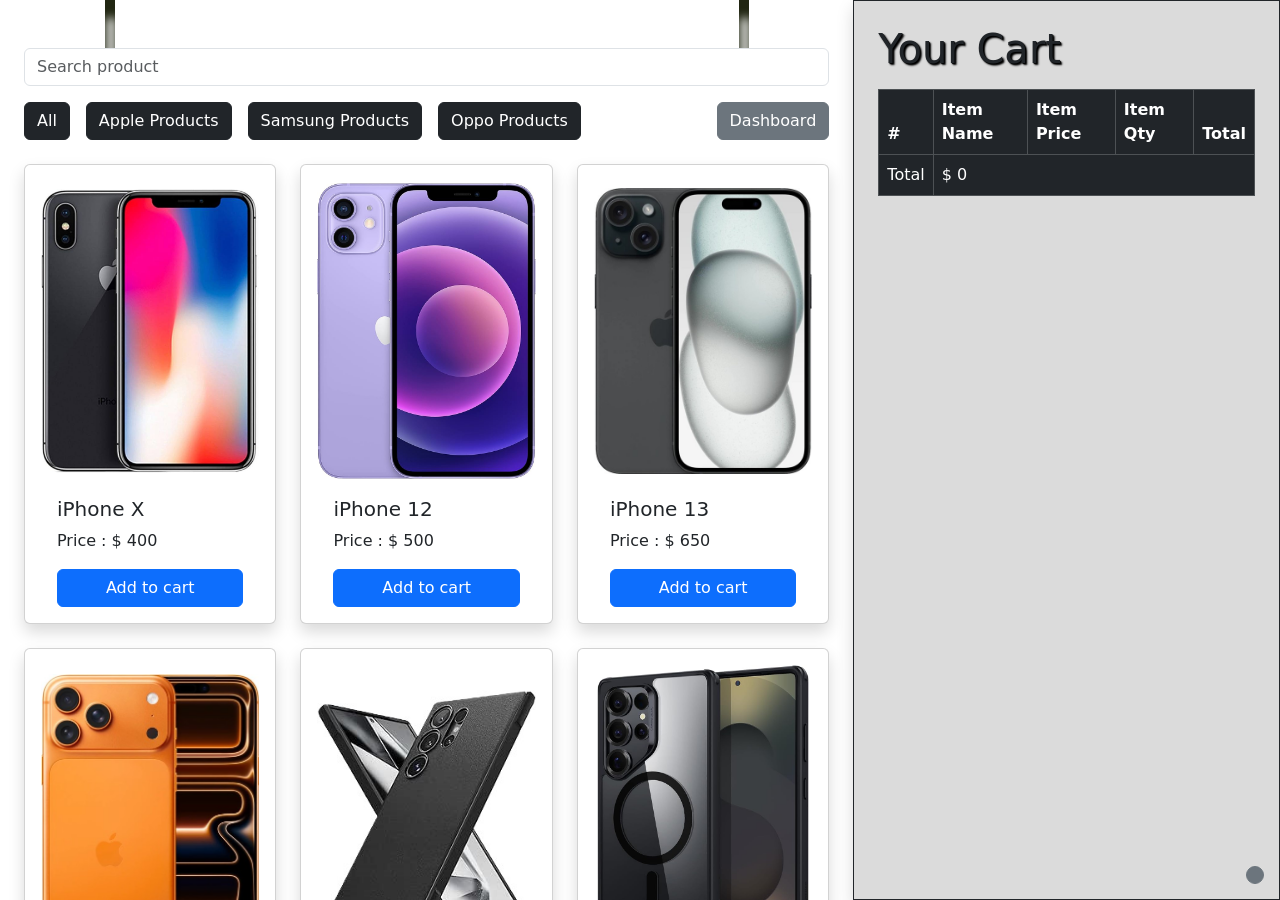
==== index.html @ 7dda522f "L25 cart task" ====
<!DOCTYPE html>
<html lang="en">

<head>
    <meta charset="UTF-8">
    <meta name="viewport" content="width=device-width, initial-scale=1.0">
    <link rel='stylesheet' href='https://cdnjs.cloudflare.com/ajax/libs/bootstrap/5.3.8/css/bootstrap.css'
        integrity='sha512-zylce7fP6h4usg536JBTRj2rt7q22Z0qicHSlgSK53Irtfkz37ate3KCQ59du+aXZV6R3yyL2X1LyGKBEUMZaw=='
        crossorigin='anonymous' />
    <link rel='stylesheet' href='https://cdnjs.cloudflare.com/ajax/libs/font-awesome/7.0.1/css/all.css'
        integrity='sha512-NhLySQDkiKSKnT+R795uaHWRQ7D3VuIvgeOLCK8cWq4w5fq4sWF90gj8eURpTqn/f1mFzqClpOz8JPlgVTLfFw=='
        crossorigin='anonymous' />
    <link rel="stylesheet" href="./index.css">
    <title>Products-Cart-system</title>
</head>

<body>
    <section id="home" class="d-flex col-12" style="height: 100dvh">
        <div class="products col-8 h-100 p-4 overflow-auto">
            <div class="search-wrapper mt-4 mb-3 d-flex align-items-center justify-content-center">
                <input type="text" class="form-control" placeholder="Search product" id="searchInput">
                <i class="fa-solid fa-magnifying-glass"></i>
            </div>

            <div class="d-flex justify-content-between align-items-center mb-4">
                <div class="d-flex gap-3">
                    <button class="btn btn-dark" onclick="filterProducts('all')">All</button>
                    <button class="btn btn-dark" onclick="filterProducts('iPhone')">Apple Products</button>
                    <button class="btn btn-dark" onclick="filterProducts('Samsung')">Samsung Products</button>
                    <button class="btn btn-dark" onclick="filterProducts('Oppo')">Oppo Products</button>
                </div>
                <a href="./admin/index.html" class="btn btn-secondary"><i class="fa-solid fa-gauge-high"></i>
                    Dashboard</a>
            </div>

            <div id="productsDiv" class="row g-4"></div>
        </div>
        <div class="cart col-4 h-100 border border-dark shadow overflow-auto">
            <div class="overlay p-4 col-12 h-100">
                <h1 class="mb-3">Your Cart</h1>
                <table class="table table-dark table-bordered align-middle">
                    <thead>
                        <tr>
                            <th>#</th>
                            <th>Item Name</th>
                            <th>Item Price</th>
                            <th>Item Qty</th>
                            <th>Total</th>
                        </tr>
                    </thead>
                    <tbody id="cartProductsBody"></tbody>
                    <tfoot>
                        <tr>
                            <td>Total</td>
                            <td colspan="4">$ <span id="totalProductsPrice"></span></td>
                        </tr>
                    </tfoot>
                </table>
            </div>
        </div>
    </section>

    <div class="linkToDashboard position-fixed z-3">
        <a href="./admin/index.html"
            class="btn btn-secondary rounded-circle d-flex align-items-center justify-content-center"><i
                class="fa-solid fa-gauge-high"></i></a>
    </div>

    <script src='https://cdnjs.cloudflare.com/ajax/libs/bootstrap/5.3.8/js/bootstrap.js'
        integrity='sha512-GKxQGmCBqm3YHCZTdqD3Bvsz+AHRObqztq6xDo+68527RxgVw7wF1TR5ZSBvtWiz5qzpOzUGGvxJbT/6UzzSOQ=='
        crossorigin='anonymous'></script>
    <script src="./data.js"></script>
    <script src="./index.js"></script>
</body>

</html>

<!-- View => m |v| c -->
---- index.css ----
* {
  padding: 0;
  margin: 0;
  box-sizing: border-box;
}

#home {
  .products {
    background: url(https://img.freepik.com/free-photo/aesthetic-product-backdrop-palm-leaves_53876-145560.jpg?semt=ais_hybrid&w=740&q=80)
      center/cover;

    &::-webkit-scrollbar {
      width: 10px;
    }

    &::-webkit-scrollbar-track {
      background: white;
    }

    &::-webkit-scrollbar-thumb {
      background: rgb(75, 75, 75);
      border: 2px solid white;
    }

    .search-wrapper {
      position: relative;

      &::after {
        content: "";
        position: absolute;
        bottom: 100%;
        right: 10%;
        width: 10px;
        height: 48px;
        background-color: transparent;
        box-shadow: inset 1px 17px 10px 1px #212612;
      }

      &::before {
        content: "";
        position: absolute;
        bottom: 100%;
        left: 10%;
        width: 10px;
        height: 48px;
        background-color: transparent;
        box-shadow: inset 1px 17px 10px 1px #212612;
      }

      i {
        font-size: 18px;
        position: absolute;
        top: 50%;
        transform: translateY(-50%);
        right: 12px;
        z-index: 10;
      }
    }
  }

  .cart {
    background: url(https://img.freepik.com/premium-vector/realistic-detailed-3d-metallic-supermarket-cart-seamless-pattern-background-white-purchase-basket-supermarket-market-retail-vector-illustration-trolley_287964-5761.jpg?semt=ais_rp_50_assets&w=740&q=80)
      center/contain;

    .overlay {
      background-color: rgba(74, 74, 74, 0.2);

      h1 {
        text-shadow:
          1px 1px 1px black,
          2px 2px 2px black;
      }
    }
  }
}

.linkToDashboard {
  bottom: 1rem;
  right: 1rem;

  a.btn {
    aspect-ratio: 1/1;
    padding: 8px;

    i {
      font-size: 1.5rem;
    }
  }
}

h1,
h2,
h3,
h4,
h5,
h6,
p,
span,
ul,
i {
  margin: 0;
  padding: 0;
}
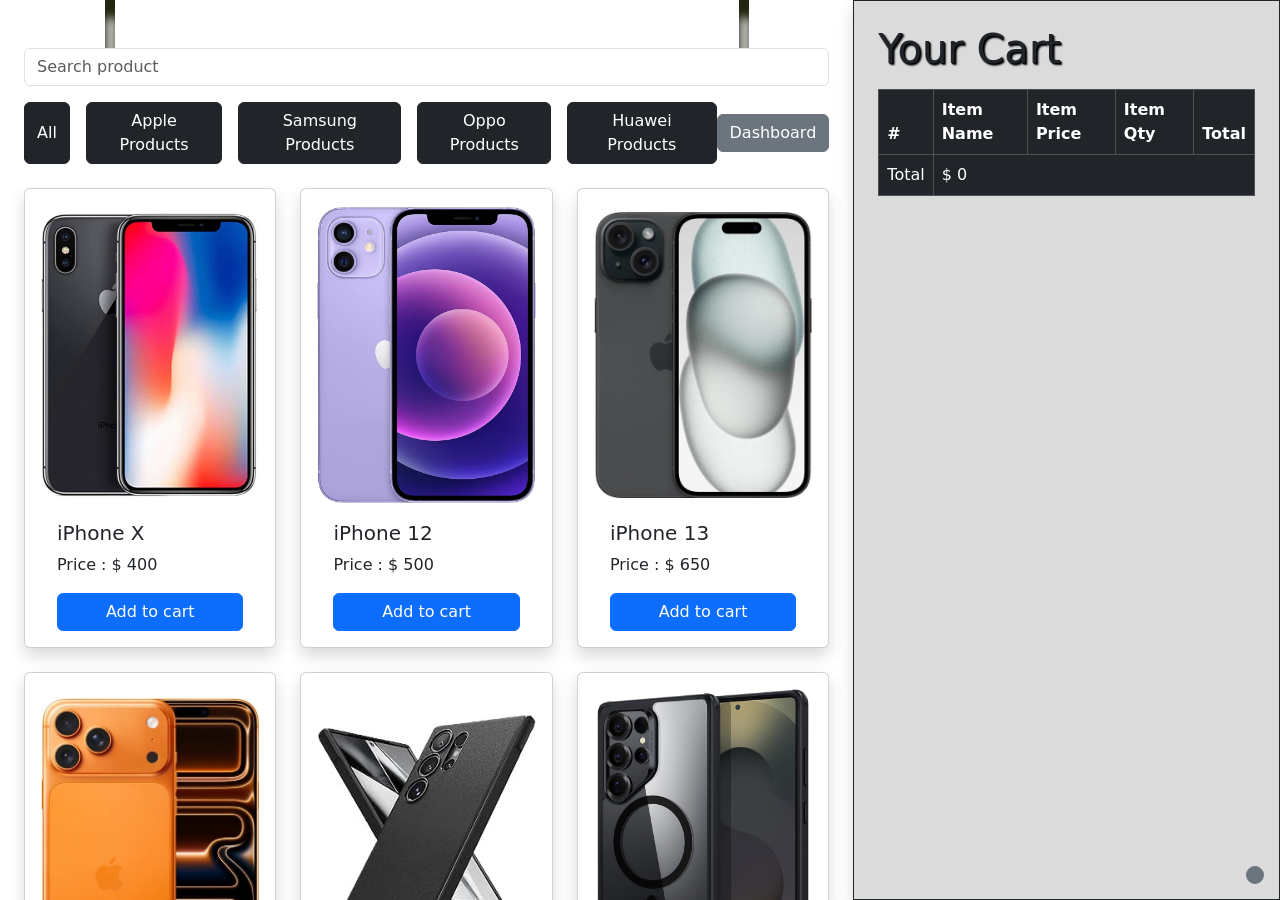
==== commit 62baf5c8: "edit prand names" ====
--- a/index.html
+++ b/index.html
@@ -28,6 +28,7 @@
                     <button class="btn btn-dark" onclick="filterProducts('iPhone')">Apple Products</button>
                     <button class="btn btn-dark" onclick="filterProducts('Samsung')">Samsung Products</button>
                     <button class="btn btn-dark" onclick="filterProducts('Oppo')">Oppo Products</button>
+                    <button class="btn btn-dark" onclick="filterProducts('Huawei')">Huawei Products</button>
                 </div>
                 <a href="./admin/index.html" class="btn btn-secondary"><i class="fa-solid fa-gauge-high"></i>
                     Dashboard</a>
